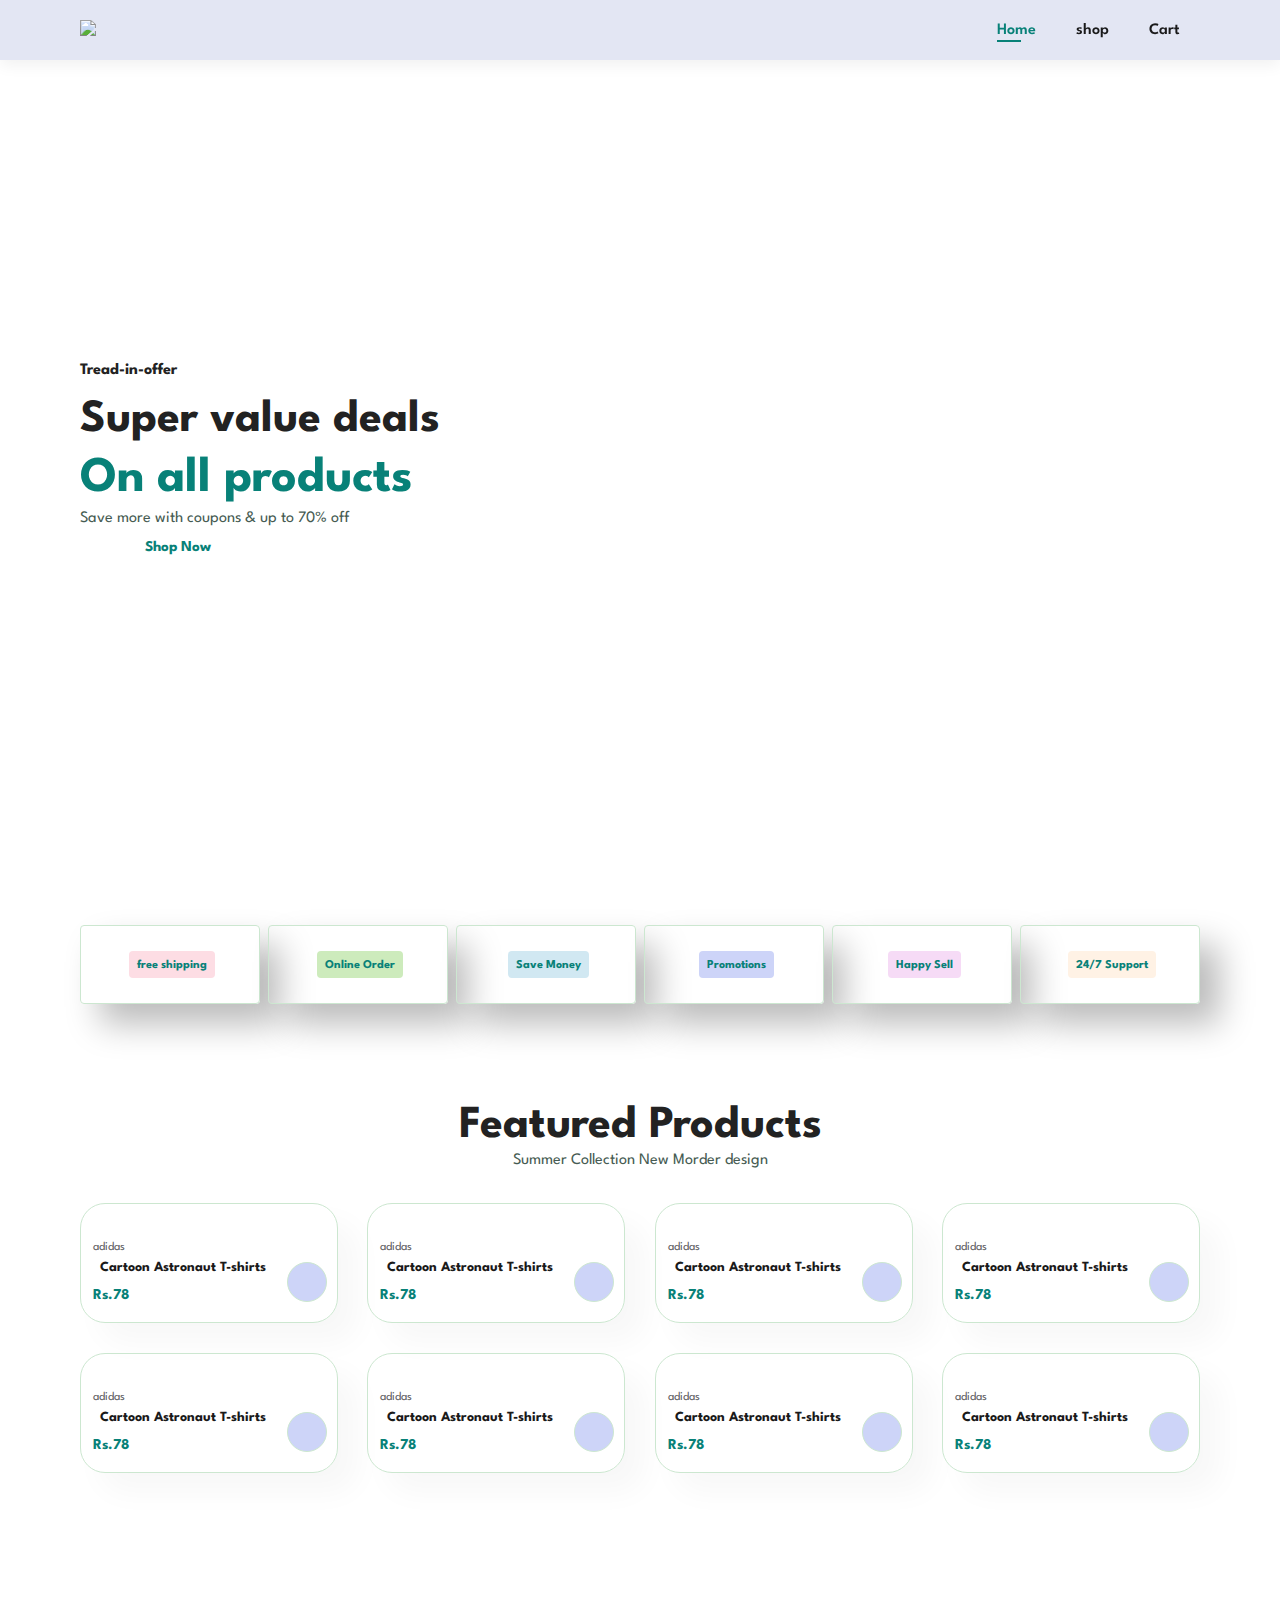
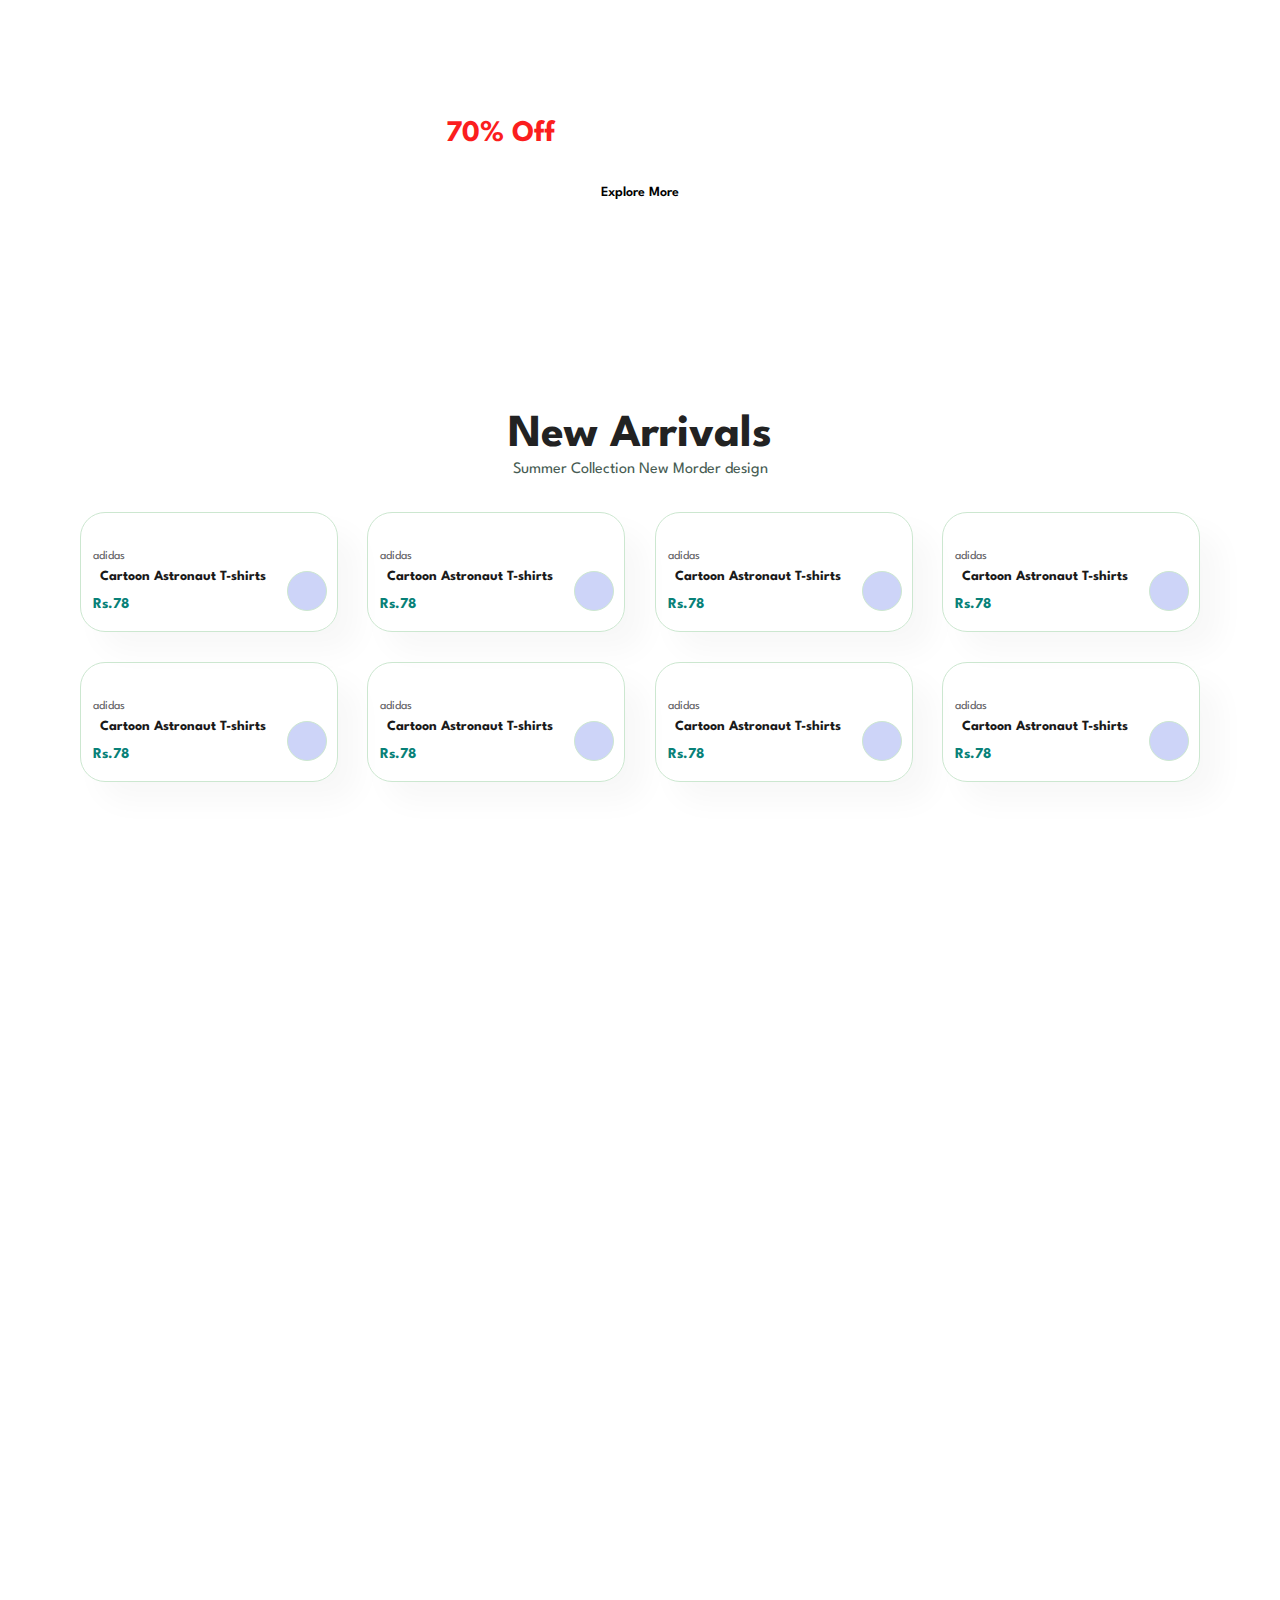
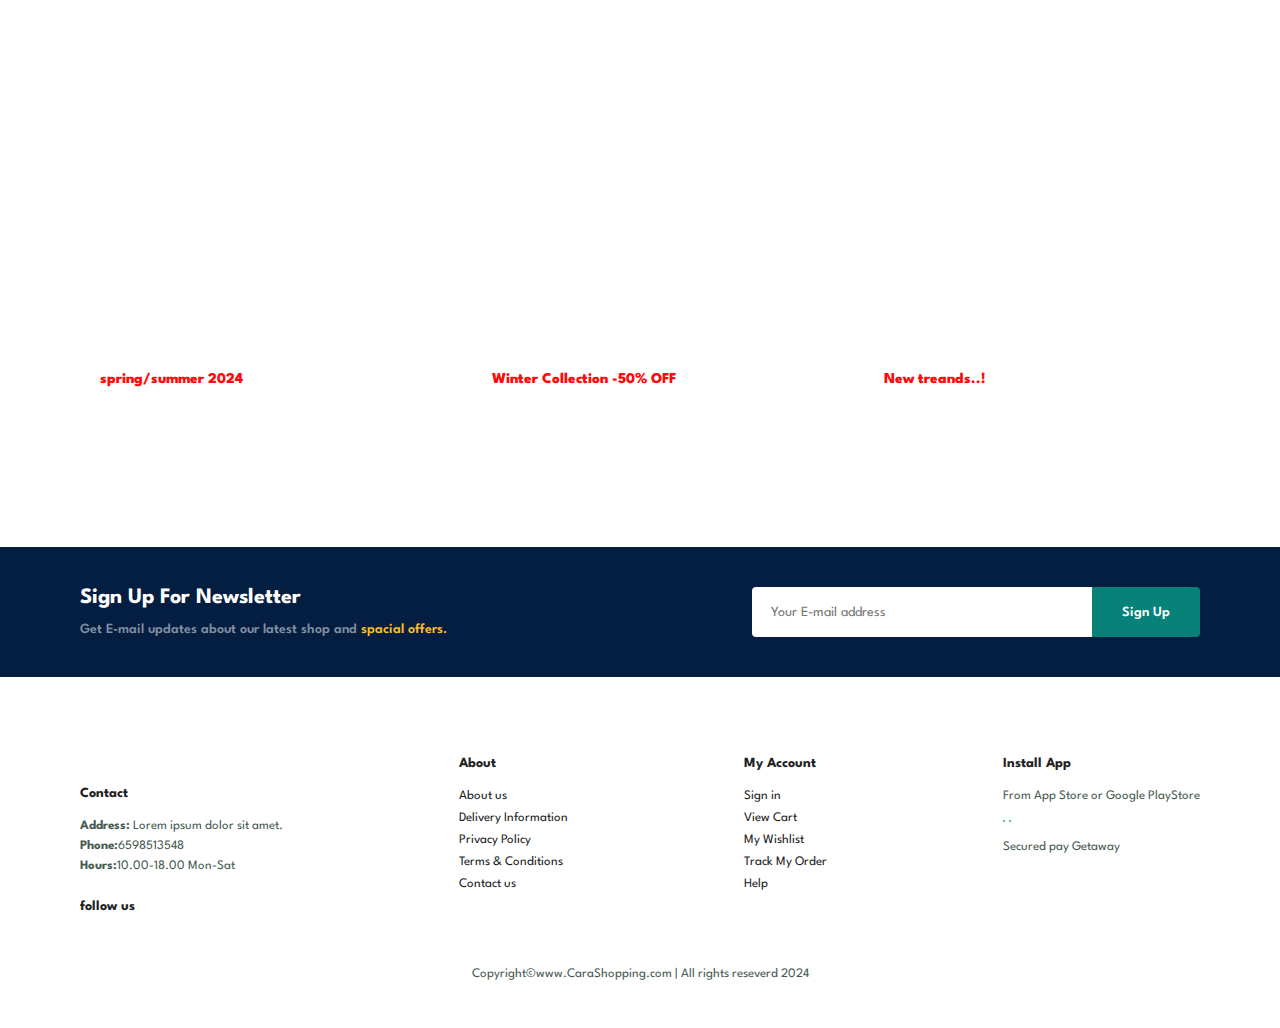
==== index.html @ a583656f "Add files via upload" ====
<!DOCTYPE html>
<html lang="en">

<head>
    <meta charset="UTF-8">
    <meta name="viewport" content="width=device-width, initial-scale=1.0">
    <title>Document</title>
    <link rel="stylesheet" href="https://cdnjs.cloudflare.com/ajax/libs/font-awesome/6.5.1/css/all.min.css"
        integrity="sha512-DTOQO9RWCH3ppGqcWaEA1BIZOC6xxalwEsw9c2QQeAIftl+Vegovlnee1c9QX4TctnWMn13TZye+giMm8e2LwA=="
        crossorigin="anonymous" referrerpolicy="no-referrer" />


    <link rel="stylesheet" href="style.css">
</head>

<body>
    <section id="header">
        <a href="#"><img src="img/snapbuy.png" class="logo"></a>

        <div>
            <ul id="navbar">
                <li><a class="active" href="index.html">Home</a></li>
                <li><a href="shop.html">shop</a></li>
                <li><a href="cart.html">Cart</a></li>


            </ul>

        </div>
    </section>


    <section id="hero">
        <h4>Tread-in-offer</h4>
        <h2>Super value deals</h2>
        <h1>On all products</h1>
        <p>Save more with coupons & up to 70% off</p>
        <button>Shop Now</button>
    </section>

    <section id="feature" class="section-p1">

        <div class="fe-box">
            <img src="img/features/f1.png" alt="">
            <h6>free shipping</h6>
        </div>

        <div class="fe-box">
            <img src="img/features/f2.png" alt="">
            <h6>Online Order</h6>
        </div>

        <div class="fe-box">
            <img src="img/features/f3.png" alt="">
            <h6>Save Money</h6>
        </div>

        <div class="fe-box">
            <img src="img/features/f4.png" alt="">
            <h6>Promotions</h6>
        </div>

        <div class="fe-box">
            <img src="img/features/f5.png" alt="">
            <h6>Happy Sell</h6>
        </div>

        <div class="fe-box">
            <img src="img/features/f6.png" alt="">
            <h6>24/7 Support</h6>
        </div>
    </section>

    <section id="product1" class="section-p1">
        <h2>Featured Products </h2>
        <p>Summer Collection New Morder design </p>
        <div class="pro-container">
            <div class="pro">
                <img src="img/products/f1.jpg" alt="">
                <div class="des">
                    <span>adidas</span>
                    <h5>Cartoon Astronaut T-shirts</h5>
                    <div class="star">
                        <i class="fas fa-star"> </i>
                        <i class="fas fa-star"> </i>
                        <i class="fas fa-star"> </i>
                        <i class="fas fa-star"> </i>
                        <i class="fas fa-star"> </i>
                    </div>
                    <h4>Rs.78</h4>
                </div>
                <a href="#"><i class="fal fa-cart-shopping cart"></i></a>
            </div>

            <div class="pro">
                <img src="img/products/f2.jpg" alt="">
                <div class="des">
                    <span>adidas</span>
                    <h5>Cartoon Astronaut T-shirts</h5>
                    <div class="star">
                        <i class="fas fa-star"> </i>
                        <i class="fas fa-star"> </i>
                        <i class="fas fa-star"> </i>
                        <i class="fas fa-star"> </i>
                        <i class="fas fa-star"> </i>
                    </div>
                    <h4>Rs.78</h4>
                </div>
                <a href="#"><i class="fal fa-cart-shopping cart"></i></a>
            </div>

            <div class="pro">
                <img src="img/products/f3.jpg" alt="">
                <div class="des">
                    <span>adidas</span>
                    <h5>Cartoon Astronaut T-shirts</h5>
                    <div class="star">
                        <i class="fas fa-star"> </i>
                        <i class="fas fa-star"> </i>
                        <i class="fas fa-star"> </i>
                        <i class="fas fa-star"> </i>
                        <i class="fas fa-star"> </i>
                    </div>
                    <h4>Rs.78</h4>
                </div>
                <a href="#"><i class="fal fa-cart-shopping cart"></i></a>
            </div>

            <div class="pro">
                <img src="img/products/f4.jpg" alt="">
                <div class="des">
                    <span>adidas</span>
                    <h5>Cartoon Astronaut T-shirts</h5>
                    <div class="star">
                        <i class="fas fa-star"> </i>
                        <i class="fas fa-star"> </i>
                        <i class="fas fa-star"> </i>
                        <i class="fas fa-star"> </i>
                        <i class="fas fa-star"> </i>
                    </div>
                    <h4>Rs.78</h4>
                </div>
                <a href="#"><i class="fal fa-cart-shopping cart"></i></a>
            </div>

            <div class="pro">
                <img src="img/products/f5.jpg" alt="">
                <div class="des">
                    <span>adidas</span>
                    <h5>Cartoon Astronaut T-shirts</h5>
                    <div class="star">
                        <i class="fas fa-star"> </i>
                        <i class="fas fa-star"> </i>
                        <i class="fas fa-star"> </i>
                        <i class="fas fa-star"> </i>
                        <i class="fas fa-star"> </i>
                    </div>
                    <h4>Rs.78</h4>
                </div>
                <a href="#"><i class="fal fa-cart-shopping cart"></i></a>
            </div>

            <div class="pro">
                <img src="img/products/f6.jpg" alt="">
                <div class="des">
                    <span>adidas</span>
                    <h5>Cartoon Astronaut T-shirts</h5>
                    <div class="star">
                        <i class="fas fa-star"> </i>
                        <i class="fas fa-star"> </i>
                        <i class="fas fa-star"> </i>
                        <i class="fas fa-star"> </i>
                        <i class="fas fa-star"> </i>
                    </div>
                    <h4>Rs.78</h4>
                </div>
                <a href="#"><i class="fal fa-cart-shopping cart"></i></a>
            </div>


            <div class="pro">
                <img src="img/products/f7.jpg" alt="">
                <div class="des">
                    <span>adidas</span>
                    <h5>Cartoon Astronaut T-shirts</h5>
                    <div class="star">
                        <i class="fas fa-star"> </i>
                        <i class="fas fa-star"> </i>
                        <i class="fas fa-star"> </i>
                        <i class="fas fa-star"> </i>
                        <i class="fas fa-star"> </i>
                    </div>
                    <h4>Rs.78</h4>
                </div>
                <a href="#"><i class="fal fa-cart-shopping cart"></i></a>
            </div>


            <div class="pro">
                <img src="img/products/f8.jpg" alt="">
                <div class="des">
                    <span>adidas</span>
                    <h5>Cartoon Astronaut T-shirts</h5>
                    <div class="star">
                        <i class="fas fa-star"> </i>
                        <i class="fas fa-star"> </i>
                        <i class="fas fa-star"> </i>
                        <i class="fas fa-star"> </i>
                        <i class="fas fa-star"> </i>
                    </div>
                    <h4>Rs.78</h4>
                </div>
                <a href="#"><i class="fal fa-cart-shopping cart"></i></a>
            </div>


        </div>

    </section>

    <section id="banner" class="section-m1">
        <h4>Rapair Service</h4>

        <h2>Up to <span>70% Off</span> - All t-Shirts & Accessories</h2>

        <button class="normal">Explore More </button>

    </section>
    <section id="product1" class="section-p1">
        <h2>New Arrivals </h2>
        <p>Summer Collection New Morder design </p>
        <div class="pro-container">
            <div class="pro">
                <img src="img/products/n1.jpg" alt="">
                <div class="des">
                    <span>adidas</span>
                    <h5>Cartoon Astronaut T-shirts</h5>
                    <div class="star">
                        <i class="fas fa-star"> </i>
                        <i class="fas fa-star"> </i>
                        <i class="fas fa-star"> </i>
                        <i class="fas fa-star"> </i>
                        <i class="fas fa-star"> </i>
                    </div>
                    <h4>Rs.78</h4>
                </div>
                <a href="#"><i class="fal fa-cart-shopping cart"></i></a>
            </div>

            <div class="pro">
                <img src="img/products/n2.jpg" alt="">
                <div class="des">
                    <span>adidas</span>
                    <h5>Cartoon Astronaut T-shirts</h5>
                    <div class="star">
                        <i class="fas fa-star"> </i>
                        <i class="fas fa-star"> </i>
                        <i class="fas fa-star"> </i>
                        <i class="fas fa-star"> </i>
                        <i class="fas fa-star"> </i>
                    </div>
                    <h4>Rs.78</h4>
                </div>
                <a href="#"><i class="fal fa-cart-shopping cart"></i></a>
            </div>

            <div class="pro">
                <img src="img/products/n3.jpg" alt="">
                <div class="des">
                    <span>adidas</span>
                    <h5>Cartoon Astronaut T-shirts</h5>
                    <div class="star">
                        <i class="fas fa-star"> </i>
                        <i class="fas fa-star"> </i>
                        <i class="fas fa-star"> </i>
                        <i class="fas fa-star"> </i>
                        <i class="fas fa-star"> </i>
                    </div>
                    <h4>Rs.78</h4>
                </div>
                <a href="#"><i class="fal fa-cart-shopping cart"></i></a>
            </div>

            <div class="pro">
                <img src="img/products/n4.jpg" alt="">
                <div class="des">
                    <span>adidas</span>
                    <h5>Cartoon Astronaut T-shirts</h5>
                    <div class="star">
                        <i class="fas fa-star"> </i>
                        <i class="fas fa-star"> </i>
                        <i class="fas fa-star"> </i>
                        <i class="fas fa-star"> </i>
                        <i class="fas fa-star"> </i>
                    </div>
                    <h4>Rs.78</h4>
                </div>
                <a href="#"><i class="fal fa-cart-shopping cart"></i></a>
            </div>

            <div class="pro">
                <img src="img/products/n5.jpg" alt="">
                <div class="des">
                    <span>adidas</span>
                    <h5>Cartoon Astronaut T-shirts</h5>
                    <div class="star">
                        <i class="fas fa-star"> </i>
                        <i class="fas fa-star"> </i>
                        <i class="fas fa-star"> </i>
                        <i class="fas fa-star"> </i>
                        <i class="fas fa-star"> </i>
                    </div>
                    <h4>Rs.78</h4>
                </div>
                <a href="#"><i class="fal fa-cart-shopping cart"></i></a>
            </div>

            <div class="pro">
                <img src="img/products/n6.jpg" alt="">
                <div class="des">
                    <span>adidas</span>
                    <h5>Cartoon Astronaut T-shirts</h5>
                    <div class="star">
                        <i class="fas fa-star"> </i>
                        <i class="fas fa-star"> </i>
                        <i class="fas fa-star"> </i>
                        <i class="fas fa-star"> </i>
                        <i class="fas fa-star"> </i>
                    </div>
                    <h4>Rs.78</h4>
                </div>
                <a href="#"><i class="fal fa-cart-shopping cart"></i></a>
            </div>


            <div class="pro">
                <img src="img/products/n7.jpg" alt="">
                <div class="des">
                    <span>adidas</span>
                    <h5>Cartoon Astronaut T-shirts</h5>
                    <div class="star">
                        <i class="fas fa-star"> </i>
                        <i class="fas fa-star"> </i>
                        <i class="fas fa-star"> </i>
                        <i class="fas fa-star"> </i>
                        <i class="fas fa-star"> </i>
                    </div>
                    <h4>Rs.78</h4>
                </div>
                <a href="#"><i class="fal fa-cart-shopping cart"></i></a>
            </div>


            <div class="pro">
                <img src="img/products/n8.jpg" alt="">
                <div class="des">
                    <span>adidas</span>
                    <h5>Cartoon Astronaut T-shirts</h5>
                    <div class="star">
                        <i class="fas fa-star"> </i>
                        <i class="fas fa-star"> </i>
                        <i class="fas fa-star"> </i>
                        <i class="fas fa-star"> </i>
                        <i class="fas fa-star"> </i>
                    </div>
                    <h4>Rs.78</h4>
                </div>
                <a href="#"><i class="fal fa-cart-shopping cart"></i></a>
            </div>


        </div>

    </section>

    <section id="sm-banner" class="section-p1">

        <div class="banner-box">
            <h4>crazy deals</h4>
            <h2>buy 1 get 1 free</h2>
            <span>the best classic dress is on sale at cara</span>
            <button class="white">Learn More</button>
        </div>

        <div class="banner-box  banner-box2">
            <h4>spring/summer</h4>
            <h2>Upcomming season</h2>
            <span>the best classic dress is on sale at cara</span>
            <button class="white">Collection</button>
        </div>
    </section>

    <section id="banner3">
        <div class="banner-box">
            <h2>SEASONAL SALE</h2>
            <h3>spring/summer 2024</h3>
        </div>

        <div class="banner-box  banner-box2">
            <h2>NEW COLLECTION</h2>
            <h3>Winter Collection -50% OFF</h3>
        </div>

        <div class="banner-box  banner-box3">
            <h2>OUTFITS</h2>
            <h3>New treands..!</h3>
        </div>
    </section>

    <section id="newsletter" class="section-p1 section-m1">
        <div class="newstext">
            <h4>Sign Up For Newsletter</h4><br>
            <p>Get E-mail updates about our latest shop and <span>spacial offers. </span> </p>
        </div>

        <div class="form">
            <input type="text" placeholder="Your E-mail address">
            <button class="normal">Sign Up</button>
        </div>
    </section>
    <footer class="section-p1">
        <div class="col">
            <img class="logo" src="img/logo.png" alt="">
            <h4>Contact</h4>
            <p><strong>Address:</strong> Lorem ipsum dolor sit amet.</p>
            <p><strong>Phone:</strong>6598513548</p>
            <p><strong>Hours:</strong>10.00-18.00 Mon-Sat</p>
            <div class="follow">
                <h4>follow us</h4>
                <div class="icon">
                    <i class="fab fa-facebook-f"></i>
                    <i class="fab fa-twitter"></i>
                    <i class="fab fa-instagram"></i>
                    <i class="fab fa-youtube"></i>

                </div>
            </div>
        </div>

        <div class="col">
            <h4>About</h4>
            <a href="#">About us </a>
            <a href="#">Delivery Information</a>
            <a href="#">Privacy Policy</a>
            <a href="#">Terms & Conditions</a>
            <a href="#">Contact us </a>
        </div>

        <div class="col">
            <h4>My Account</h4>
            <a href="#">Sign in </a>
            <a href="#">View Cart</a>
            <a href="#">My Wishlist</a>
            <a href="#">Track My Order</a>
            <a href="#">Help</a>
        </div>

        <div class="col install">
            <h4>Install App</h4>
            <p>From App Store or Google PlayStore</p>
            <div class="row">
                <img src="img/pay/app.jpg" alt="">
                <img src="img/pay/play.jpg" alt="">

            </div>
            <p>Secured pay Getaway</p>
            <img src="img/pay/pay.png" alt="">
        </div>

        <div class="copyright">
            <p>Copyright&copy;www.CaraShopping.com | All rights reseverd 2024</p>
        </div>

    </footer>
    <script src="script.js"></script>
</body>

</html>
---- style.css ----
@import url('https://fonts.googleapis.com/css2?family=Spartan:wght@100;200;300;400;500;600;700;800;900&display=swap ');

* {
    margin: 0;
    padding: 0;
    box-sizing: border-box;
    font-family: 'Spartan', sans-serif;
}

h1 {
    font-size: 50px;
    line-height: 64px;
    color: #222;

}

h2 {
    font-size: 46px;
    line-height: 54px;
    color: #222;

}

h4 {
    color: #222;
}

h6 {
    font-weight: 700;
    font-size: 12px;
}

p {
    font-size: 16px;
    color: #465b52;
}

.section-p1 {
    padding: 40px 80px;
}

.section-m1 {
    margin: 40px 0;
}

/* button*/
.normal {
    font-size: 14px;
    font-weight: 600;
    padding: 15px 30px;
    color: #000;
    background-color: #fff;
    border-radius: 4px;
    cursor: pointer;
    border: none;
    outline: none;
    transition: 0.2s ease;
}

.white {
    font-size: 13px;
    font-weight: 600;
    padding: 11px 18px;
    color: #fff;
    background-color: transparent;
    cursor: pointer;
    border: 1px solid #fff;
    outline: none;
    transition: 0.2s ease;
}


body {
    width: 100%;
}

/* header start */

#header {
    display: flex;
    align-items: center;
    justify-content: space-between;
    padding: 20px 80px;
    background: #E3E6F3;
    box-shadow: 0 5px 15px rgba(0, 0, 0, 0.06);
    z-index: 999;
    position: sticky;
    top: 0;
    left: 0;

}

#navbar {
    display: flex;
    align-items: center;
    justify-content: center;
}

#navbar li {
    list-style: none;
    padding: 0 20px;
    position: relative;
}

#navbar li a {
    text-decoration: none;
    font-size: 16px;
    font-weight: 600;
    color: #1a1a1a;
    transition: 0.3s ease;

}

#navbar li a:hover,
#navbar li a.active {
    color: #088178;

}

#navbar li a.active::after,
#navbar li a:hover::after {
    content: "";
    width: 30%;
    height: 2px;
    background: #088178;
    position: absolute;
    bottom: -4px;
    left: 20px;
}


/* home page */


#hero {
    background-image: url(img/hero4.jpg);
    height: 90vh;
    width: 100%;
    background-size: cover;
    background-position: top 25% right 0;
    padding: 0 80px;
    display: flex;
    flex-direction: column;
    align-items: flex-start;
    justify-content: center;
}

#hero h4 {
    padding-bottom: 15px;
}

#hero h1 {
    color: #088178;
}

#hero button {
    background-image: url("img/button.png");
    background-color: transparent;
    color: #088178;
    border: 0;
    padding: 14px 80px 14px 65px;
    background-repeat: no-repeat;
    cursor: pointer;
    font-weight: 700;
    font-size: 15px;
}


/* feature section */


#feature {
    display: flex;
    align-items: center;
    justify-content: space-between;
    flex-wrap: wrap;
}

#feature .fe-box {
    width: 180px;
    text-align: center;
    padding: 25px 15px;
    box-shadow: 20px 20px 34px rgba(0, 0, 0, 0.271);
    border: 1px solid #cce7d0;
    border-radius: 4px;
    margin: 15px 0;

}

#feature .fe-box:hover {
    box-shadow: 20px 20px 34px rgba(0, 0, 0, 0.697);
}

#feature .fe-box img {
    width: 100%;
    margin-bottom: 10px;
}

#feature .fe-box h6 {
    padding: 9px 8px 6px 8px;
    display: inline-block;
    line-height: 1;
    border-radius: 4px;
    color: #088178;
    background-color: #fddde4;
}

#feature .fe-box:nth-child(2) h6 {
    background-color: #cdebbc;
}

#feature .fe-box:nth-child(3) h6 {
    background-color: #d1e8f2;
}

#feature .fe-box:nth-child(4) h6 {
    background-color: #cdd4f8;
}

#feature .fe-box:nth-child(5) h6 {
    background-color: #f6dbf6;
}

#feature .fe-box:nth-child(6) h6 {
    background-color: #fff2e5;
}

#product1 {
    text-align: center;
}

#product1 .pro-container {
    display: flex;
    justify-content: space-between;
    padding-top: 20px;
    flex-wrap: wrap;
}

#product1 .pro {
    width: 23%;
    min-width: 250px;
    padding: 10px 12px;
    border: 1px solid #cce7d0;
    border-radius: 25px;
    cursor: pointer;
    box-shadow: 20px 20px 30px rgba(0, 0, 0, 0.03);
    margin: 15px 0;
    transition: 0.2s ease;
    position: relative;

}

#product1 .pro:hover {
    box-shadow: 20px 20px 30px rgba(0, 0, 0, 0.141);
}

#product1 .pro img {
    width: 100%;
    border-radius: 20px;

}

#product1 .pro .des {
    text-align: start;
    padding: 10px 0;

}

#product1 .pro .des span {
    color: #606063;
    font-size: 12px;
}

#product1 .pro .des h5 {
    padding: 7px;
    color: #1a1a1a;
    font-size: 14px;
}

#product1 .pro .des i {
    font-size: 12px;
    color: #f5cd05;
}

#product1 .pro .des h4 {
    padding-top: 7px;
    font-size: 15px;
    font-weight: 700;
    color: #088178;

}

#product1 .pro .cart {
    width: 40px;
    height: 40px;
    line-height: 40px;
    border-radius: 50px;
    background-color: #cdd4f8;
    font-weight: 500;
    color: #088178;
    border: 1px solid #cce7d0;
    position: absolute;
    bottom: 20px;
    right: 10px;

}

#banner {
    display: flex;
    flex-direction: column;
    justify-content: center;
    align-items: center;
    text-align: center;
    background-image: url(img/banner/b2.jpg);
    width: 100%;
    height: 40vh;
    background-size: cover;
    background-position: center;

}

#banner h4 {
    color: #fff;
    font-size: 16px;

}

#banner h2 {
    color: #fff;
    font-size: 30px;
    padding: 10px 0;
}

#banner h2 span {
    color: #fb1e1e;

}

#banner button:hover {
    background: #088178;
    color: #fff;
}


#sm-banner {

    display: flex;
    justify-content: space-between;
    flex-wrap: wrap;
}

#sm-banner .banner-box {
    display: flex;
    flex-direction: column;
    justify-content: center;
    align-items: flex-start;
    background-image: url(img/banner/b17.jpg);
    min-width: 630px;
    height: 50vh;
    background-size: cover;
    background-position: center;
    padding: 30px;

}

#sm-banner .banner-box2 {
    background-image: url(img/banner/b10.jpg);

}

#sm-banner h4 {
    color: #fff;
    font-size: 20px;
    font-weight: 300;
}

#sm-banner h2 {
    color: #fff;
    font-size: 28px;
    font-weight: 800;
}

#sm-banner span {
    color: #fff;
    font-size: 14px;
    font-weight: 500;
    padding-bottom: 15px;
}

#sm-banner .banner-box:hover button {
    background: #088178;
    color: #fff;
    border: 1px solid #088178;
}

#banner3 {
    display: flex;
    justify-content: space-between;
    flex-wrap: wrap;
    padding: 0 80px;
}

#banner3 .banner-box {
    display: flex;
    flex-direction: column;
    justify-content: center;
    align-items: flex-start;
    background-image: url(img/banner/b7.jpg);
    min-width: 30%;
    height: 30vh;
    background-size: cover;
    background-position: center;
    padding: 20px;
    margin-bottom: 20px;

}

#banner3 .banner-box2 {
    background-image: url(img/banner/b4.jpg);
}

#banner3 .banner-box3 {
    background-image: url(img/banner/b18.jpg);
}

#banner3 h2 {
    color: #fff;
    font-weight: 900;
    font-size: 22px;
}

#banner3 h3 {
    color: #ff0a0a;
    font-weight: 800;
    font-size: 15px;
}

#newsletter {
    display: flex;
    justify-content: space-between;
    flex-wrap: wrap;
    align-items: center;
    background-image: url(img/banner/b14.png);
    background-repeat: no-repeat;
    background-position: 20% 30%;
    background-color: #041e42;

}

#newsletter h4 {
    color: #fff;
    font-weight: 700;
    font-size: 22px;
}

#newsletter p {
    color: #818ea0;
    font-weight: 600;
    font-size: 14px;
}

#newsletter p span {
    color: #ffbd27;

}

#newsletter .form {
    display: flex;
    width: 40%;
}

#newsletter input {
    height: 3.125rem;
    padding: 0 1.25em;
    font-size: 14px;
    width: 100%;
    border: 1px solid transparent;
    border-radius: 4px;
    outline: none;
    border-top-right-radius: 0;
    border-bottom-right-radius: 0;

}

#newsletter button {
    background-color: #088178;
    color: #fff;
    white-space: nowrap;
    border-top-left-radius: 0;
    border-bottom-left-radius: 0;
}

footer {
    display: flex;
    flex-wrap: wrap;
    justify-content: space-between;
}

footer .col {
    display: flex;
    flex-direction: column;
    align-items: flex-start;
    margin-bottom: 20px;
}

footer .logo{
    margin-bottom: 30px;

}

footer h4{
    font-size: 14px;
    padding-bottom: 20px;
}

footer p{
    font-size: 13px;
    margin:0 0 8px 0 ;
}

footer a{
    font-size: 13px;
   text-decoration: none;
   color: #222;
   margin-bottom: 10px;
}

footer  .follow{
    margin-top: 20px;
}


footer  .follow i{
    color: #465b52;
    padding-right: 4px;
    cursor: pointer;
}

footer .install .row img{
    border: 1px solid #088178;
    border-radius: 6px;
}

footer .install img{
    margin: 10px 0 15px 0;

}

footer  .follow i:hover,footer a:hover{
    color: #088178;
}

footer .copyright{
    width: 100%;
    text-align: center;
}

/* shop page */

#page-header{
    background-image: url(img/banner/b1.jpg);
    width: 100%;
    height: 40vh;
    background-size: cover;
    display: flex;
    justify-content: center;
    text-align: center;
    flex-direction: column;
    padding: 14px;
}

#page-header h2,
#page-header p{
    color: #fff;
}

#pagination{
    text-align: center;


}

#pagination a{
    text-decoration: none;
    background-color: #088178;
    padding: 15px 20px;
    border-radius: 4px;
    color: #fff;
    font-weight: 600;
}

#pagination a i{
    font-size: 16px;
    font-weight: 600;
}

/* single product */

#prodetails{
    display: flex;
    margin-top: 10px;
}

#prodetails .single-pro-image{
    width: 40%;
    margin: 50px;
}

.small-img-group{
    display: flex;
    justify-content: space-between;

}

.small-img-col{
    flex-basis: 24%;
    cursor: pointer;
}

#prodetails .single-pro-details{
    width: 50%;
    padding-top: 60px;

}

#prodetails .single-pro-details h4{
    padding: 40px 0 20px 0;
}

#prodetails .single-pro-details h2{
    padding: 40px 0 20px 0;
    font-size: 26px;
}

#prodetails .single-pro-details select{
    display: block;
    padding: 5px 10px ;
    margin-bottom: 10px;
}

#prodetails .single-pro-details input{
    width:40px;
    height: 47px;
    padding-left: 10px;
    font-size: 16px;
    margin-right: 10px;
}

#prodetails .single-pro-details input:focus{
    outline: none;
}

#prodetails .single-pro-details button{
    background-color: #088178;
    color: #fff;
}

#prodetails .single-pro-details span{
    line-height: 25px;
}

/* cart table */

#cart table{
    width: 100%;
    border-collapse:collapse ;
    table-layout: fixed;
    white-space: nowrap;
}

#cart table img{
    width: 70px;
}

#cart table td:nth-child(1){
    width: 100%;
    text-align: center;
}

#cart table td:nth-child(2){
    width: 150%;
    text-align: center;
}
#cart table td:nth-child(3){
    width: 250%;
    text-align: center;
}

#cart table td:nth-child(4),
#cart table td:nth-child(5),
#cart table td:nth-child(6){
    width: 150%;
    text-align: center;
}
#cart table td:nth-child(5) input{
    width: 70px;
    padding: 10px 5px 10px 15px;
}

#cart table thead{
    border: 1px solid #e2e9e1;
    border-left: none;
    border-right: none;

}

#cart table thead td{
    font-weight: 700;
    text-transform: uppercase;
    font-size: 13px;
    padding: 18px 0;
}

#cart table tbody tr td{
    padding-top: 15px;
}


#cart table tbody  td{
    font-size: 13px;
}

#cart-add{
    display: flex;
    flex-wrap: wrap;
    justify-content: space-between;
}

#coupon{
    width:50% ;
    margin-bottom: 30px;
}

#coupon h3,
#Subtotal h3{
    padding-bottom: 15px;

}

#coupon input{
    padding: 10px 20px;
    outline: none;
    width: 60%;
    margin-right: 10px;
    border: 1px solid  #e2e9e1;
}

#coupon button,
#Subtotal button{
    background-color: #088178;
    color: #f8f9fb;
    padding: 12px 20px;
}

#Subtotal{
    width: 50%;
    margin-bottom: 30px;
    border: 1px solid  #e2e9e1;
    padding: 30px;
}

#Subtotal table{
    border-collapse: collapse;
    width: 100%;
    margin-bottom: 20px;
}

#Subtotal table td{
    width: 50%;
    border: 1px solid  #e2e9e1;
    padding: 10px;
    font-size: 13px;
}


/* button */
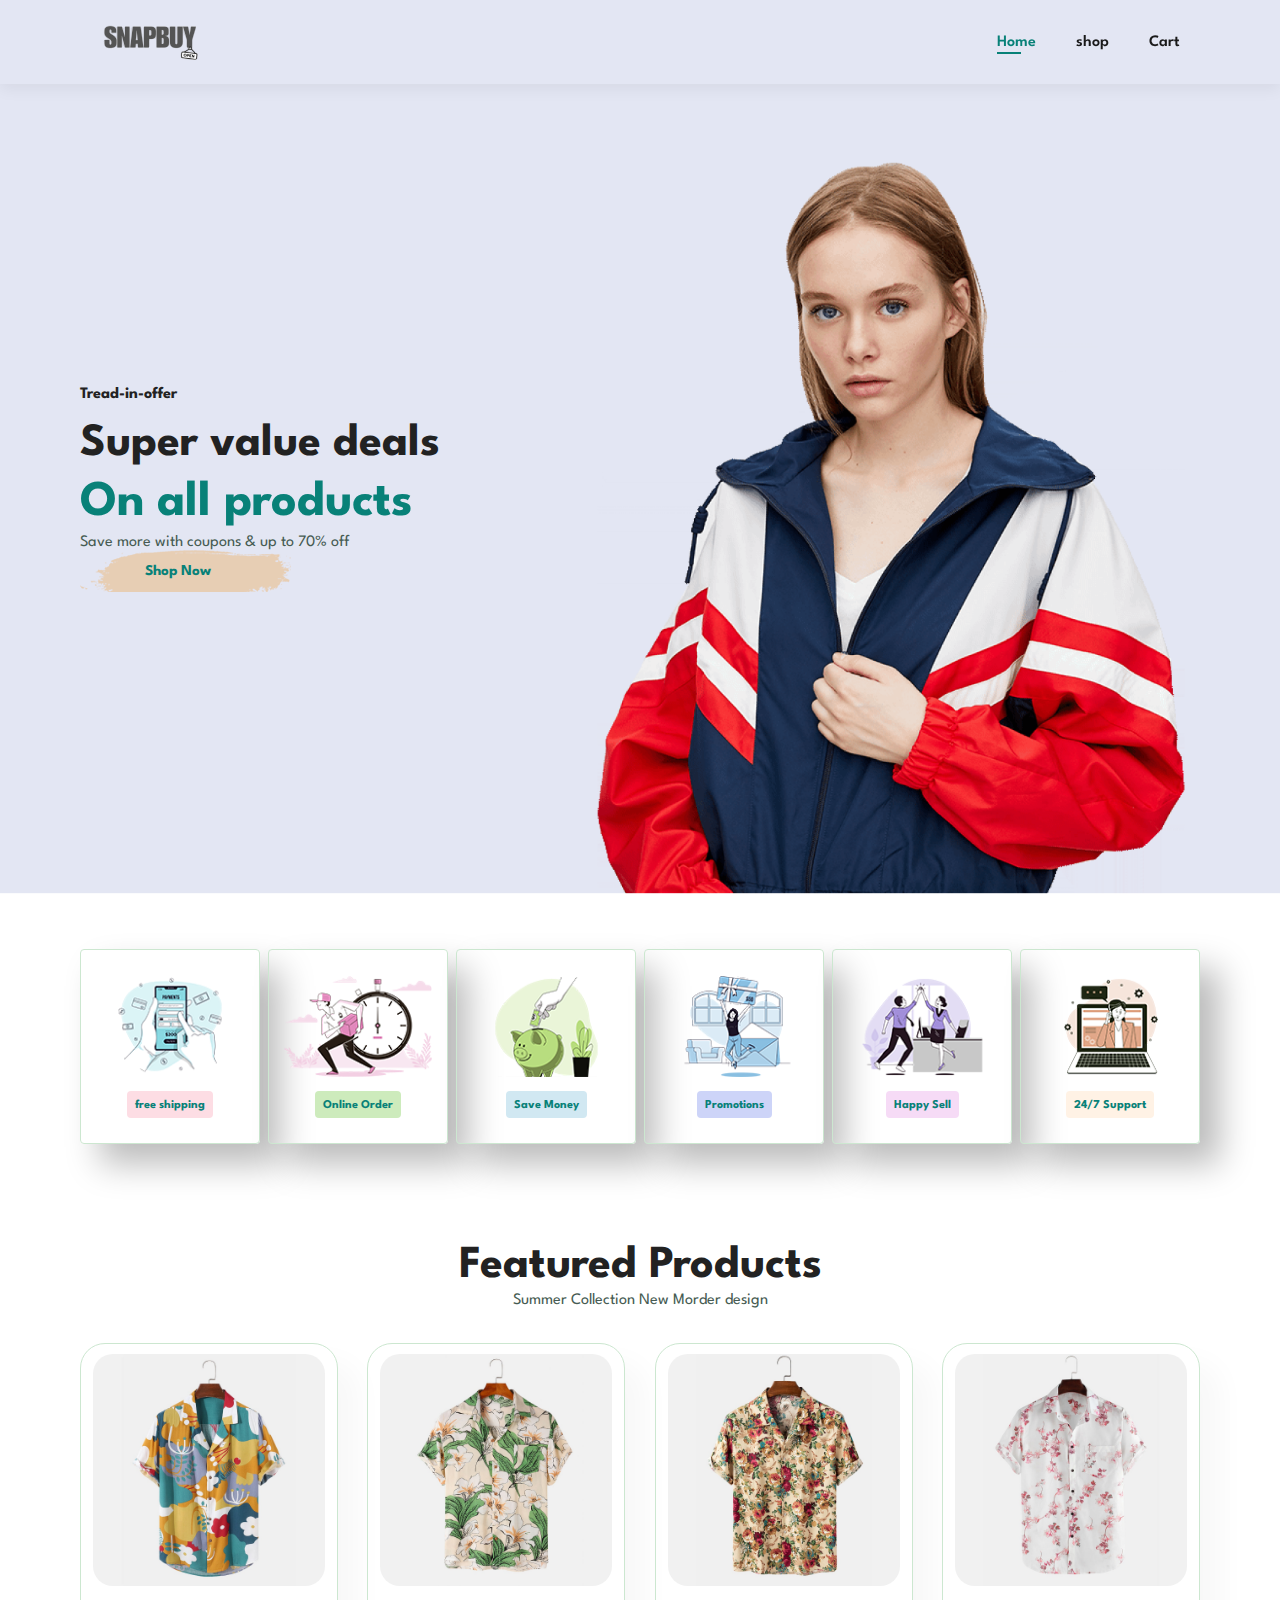
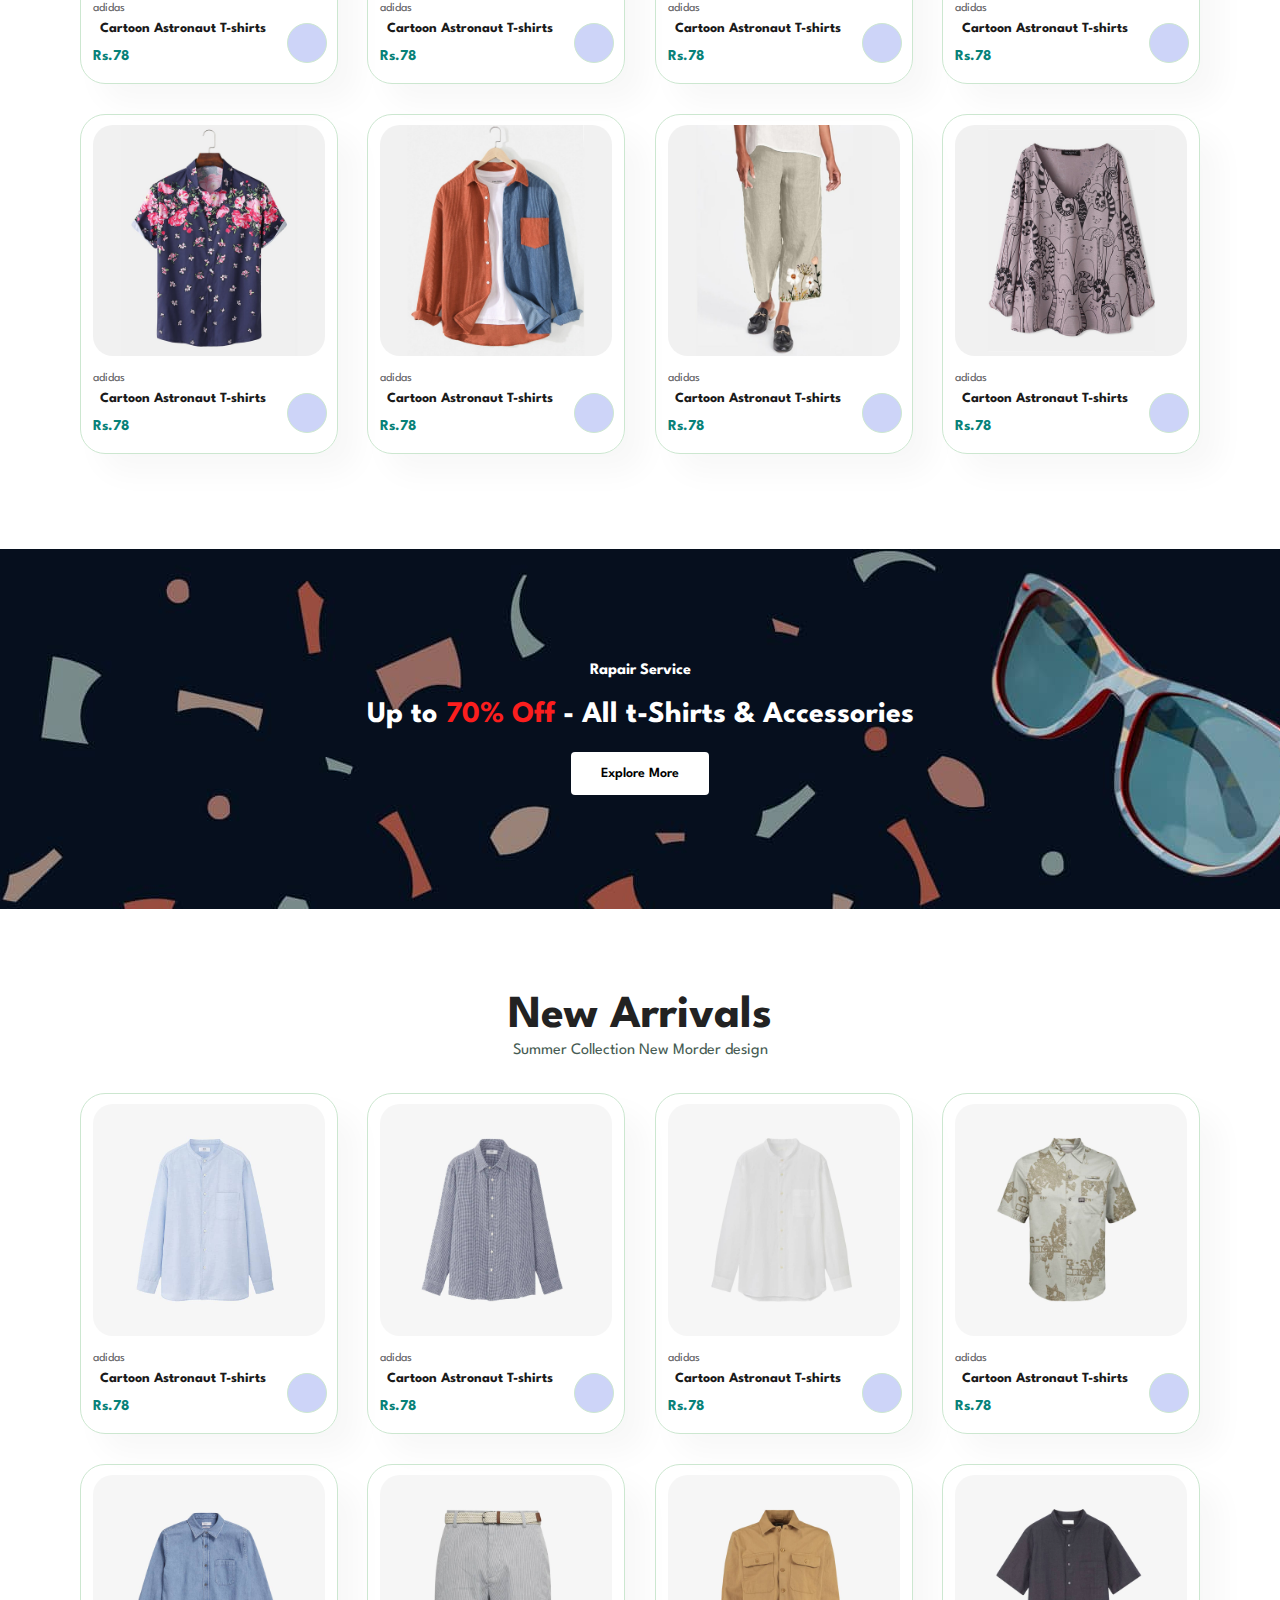
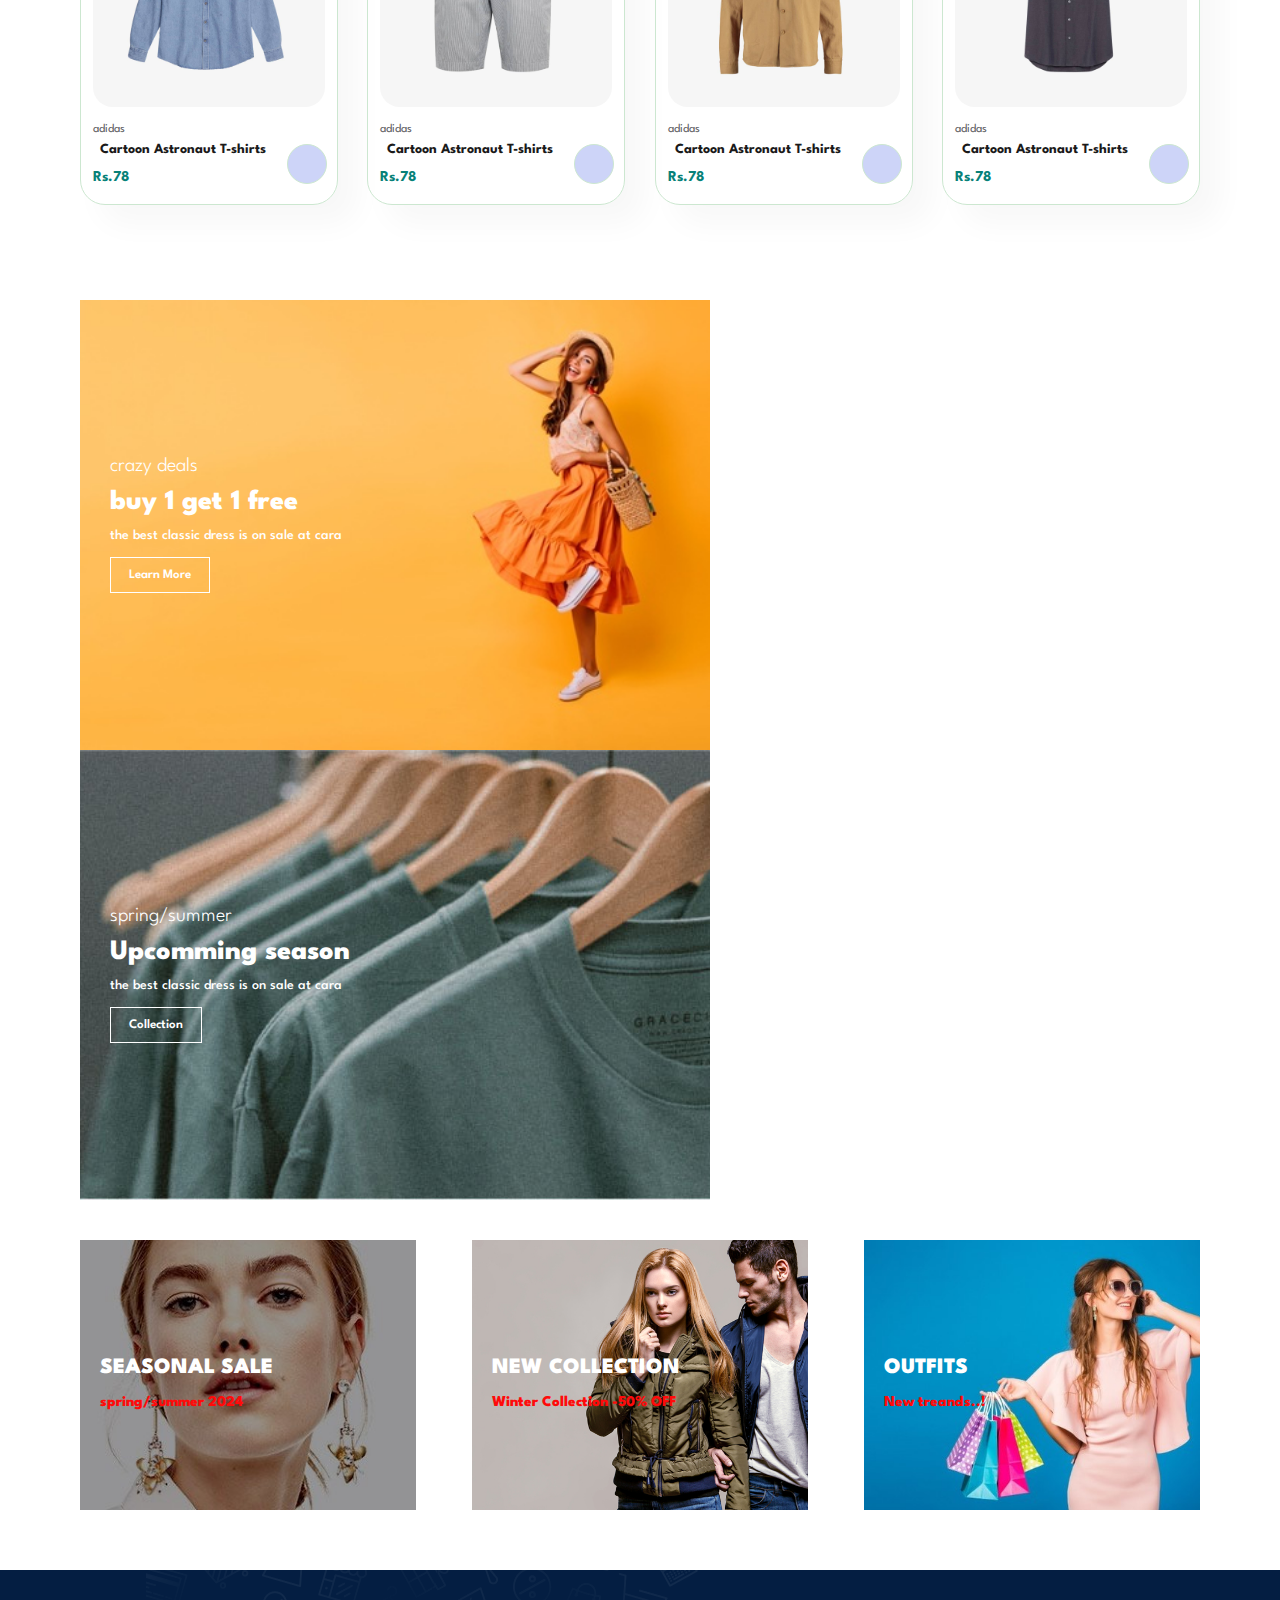
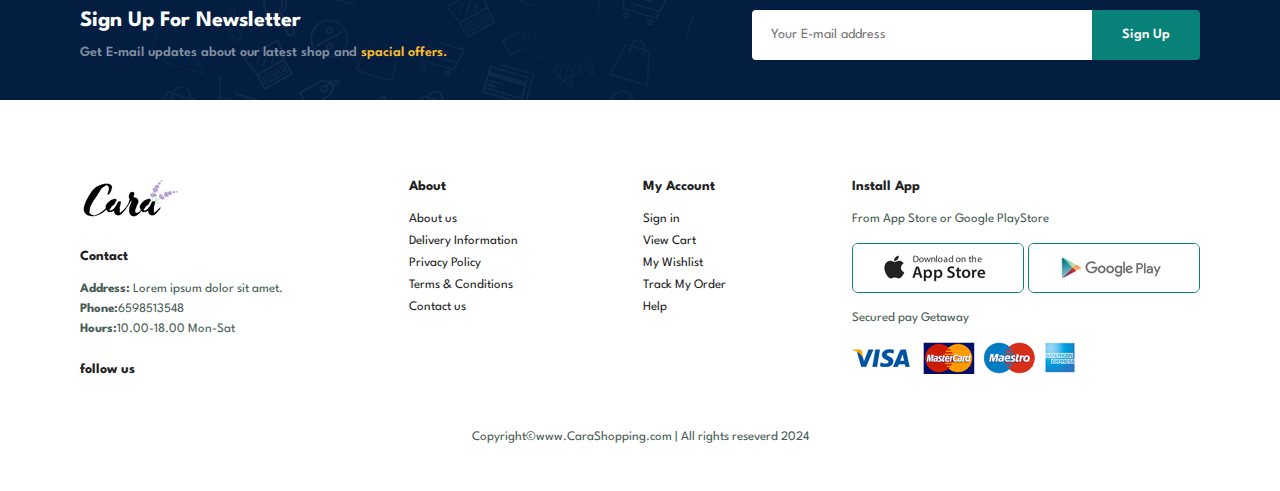
==== commit ea5e8375: "Update index.html" ====
--- a/index.html
+++ b/index.html
@@ -4,7 +4,7 @@
 <head>
     <meta charset="UTF-8">
     <meta name="viewport" content="width=device-width, initial-scale=1.0">
-    <title>Document</title>
+    <title>Snapbuy-online shopping solutions</title>
     <link rel="stylesheet" href="https://cdnjs.cloudflare.com/ajax/libs/font-awesome/6.5.1/css/all.min.css"
         integrity="sha512-DTOQO9RWCH3ppGqcWaEA1BIZOC6xxalwEsw9c2QQeAIftl+Vegovlnee1c9QX4TctnWMn13TZye+giMm8e2LwA=="
         crossorigin="anonymous" referrerpolicy="no-referrer" />
@@ -475,4 +475,4 @@
     <script src="script.js"></script>
 </body>
 
-</html>+</html>
--- a/style.css
+++ b/style.css
@@ -133,7 +133,7 @@
 
 
 #hero {
-    background-image: url(img/hero4.jpg);
+    background-image: url(img/hero.png);
     height: 90vh;
     width: 100%;
     background-size: cover;
